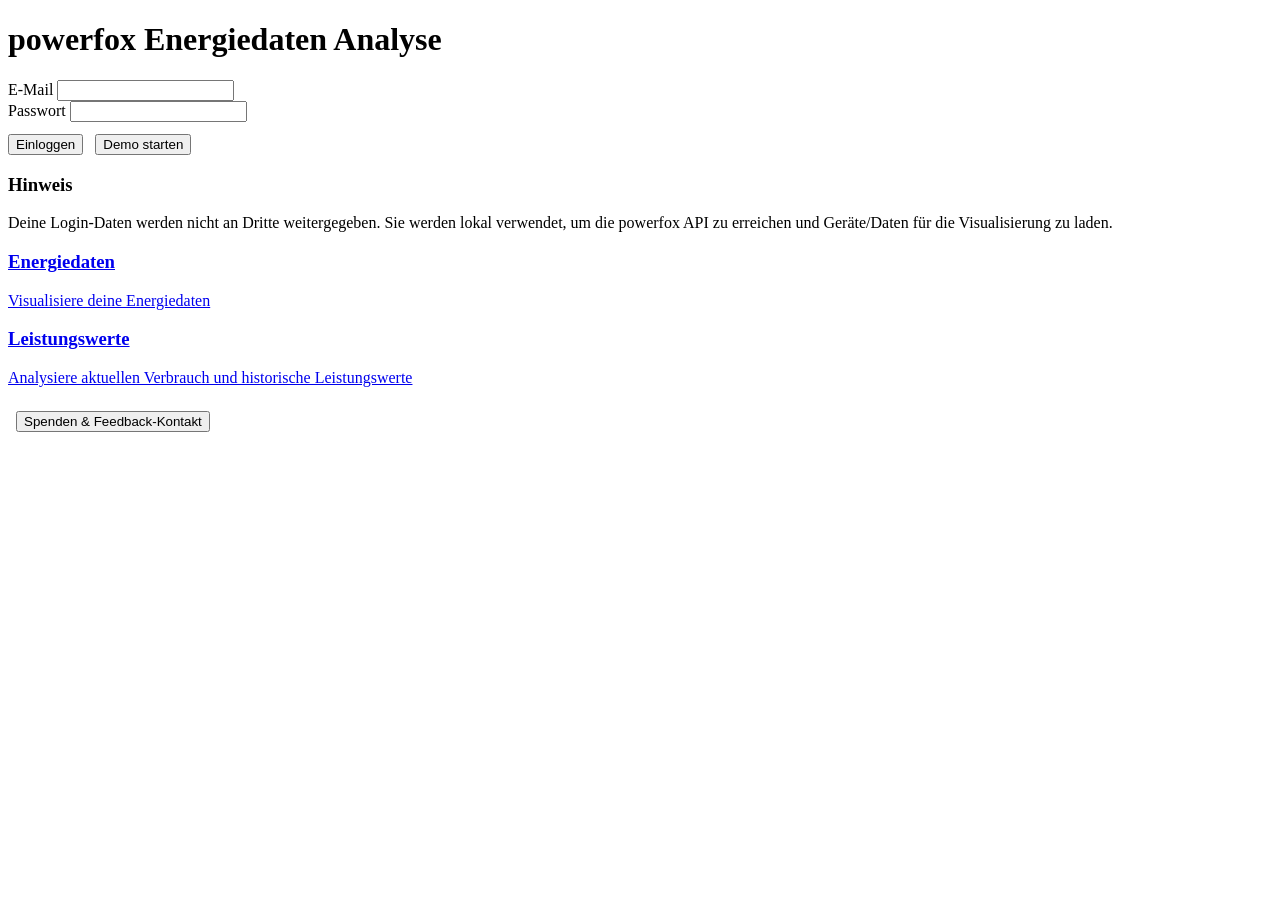
==== public/powerfox/index.html @ 1f0039c2 "Add initial index.html for powerfox application" ====
<!DOCTYPE html>
<html lang="de">
<head>
  <meta charset="utf-8" />
  <meta name="viewport" content="width=device-width,initial-scale=1" />
  <title>powerfox Energiedaten Analyse</title>

  <!-- zentrale, einheitliche Styles -->
  <link rel="stylesheet" href="css/style.css">
</head>
<body>
  <div class="app">

    <!-- Header -->
    <header class="site-header" role="banner" aria-label="Seitenkopf">
      <h1>powerfox Energiedaten Analyse</h1>
      <button id="logoutBtn" class="btn" aria-label="Abmelden">Abmelden</button>
    </header>

    <!-- Main content container -->
    <main class="container" role="main">

      <!-- Login + Hinweis (cards grid for compact layout) -->
      <section class="cards" aria-label="Login und Hinweis">
        <form id="loginForm" class="card" autocomplete="off" aria-label="Login Formular">
          <div>
            <label for="email">E‑Mail</label>
            <input id="email" type="email" name="email" required autocomplete="username" />
          </div>
          <div>
            <label for="password">Passwort</label>
            <input id="password" type="password" name="password" required autocomplete="current-password" />
          </div>
          <div style="display:flex;gap:12px;margin-top:12px;">
            <button id="loginFormBtn" class="btn" type="submit">Einloggen</button>
            <button id="loginAsGuest" class="btn" type="button" aria-hidden="true" style="display:none;">Gast</button>
            <button id="demoBtn" class="btn" type="button">Demo starten</button>
          </div>
        </form>

        <aside id="hintCard" class="card" aria-label="Hinweis">
          <h3>Hinweis</h3>
          <p class="kv">Deine Login-Daten werden nicht an Dritte weitergegeben. Sie werden lokal verwendet, um die powerfox API zu erreichen und Geräte/Daten für die Visualisierung zu laden.</p>
        </aside>
      </section>

      <!-- Navigation Kacheln -->
      <section class="cards" aria-label="Tools">
        <a href="powerfox_energie.html" class="card" id="energiedatenKachel" role="button" tabindex="0" aria-pressed="false">
          <h3>Energiedaten</h3>
          <p class="kv">Visualisiere deine Energiedaten</p>
        </a>

        <a href="powerfox_leistung.html" class="card" id="leistungswertKachel" role="button" tabindex="0" aria-pressed="false">
          <h3>Leistungswerte</h3>
          <p class="kv">Analysiere aktuellen Verbrauch und historische Leistungswerte</p>
        </a>
      </section>
    </main>

    <!--paypal donate kept as global CTA (styled by CSS) -->
    <div class="paypal-donate" aria-hidden="false">
      <form action="https://www.paypal.com/donate" method="post" target="_blank" style="display:inline-block;padding:8px;">
        <input type="hidden" name="business" value="fedzzito@gmail.com">
        <input type="hidden" name="currency_code" value="EUR">
        <button type="submit" class="donate-btn btn">Spenden &amp; Feedback-Kontakt</button>
      </form>
    </div>

  </div>

  <script>
    // Vollständige Login/Logout/Navigations-Funktionen erhalten.
    // Login speichert credentials + devices in localStorage, wie bisher.
    const loginForm = document.getElementById('loginForm');
    const logoutBtn = document.getElementById('logoutBtn');
    const energiedatenKachel = document.getElementById('energiedatenKachel');
    const leistungswertKachel = document.getElementById('leistungswertKachel');
    const hintCard = document.getElementById('hintCard');

    // Helper: update UI based on presence of credentials
    function refreshAuthUI(){
      const creds = localStorage.getItem('credentials');
      if(creds){
        // hide login form and hint if credentials available
        loginForm.style.display = 'none';
        if(hintCard) hintCard.style.display = 'none';
        logoutBtn.style.display = 'inline-flex';
      } else {
        loginForm.style.display = 'block';
        if(hintCard) hintCard.style.display = 'block';
        logoutBtn.style.display = 'none';
      }
    }

    // Initialize UI
    refreshAuthUI();

    // Login handler - behavior unchanged
    loginForm.addEventListener('submit', async function(event){
      event.preventDefault();
      const email = document.getElementById('email').value.trim();
      const password = document.getElementById('password').value;
      if(!email || !password){ alert('Bitte E‑Mail und Passwort eingeben.'); return; }
      const credentials = btoa(`${email}:${password}`);
      try{
        const res = await fetch('https://backend.powerfox.energy/api/2.0/my/all/devices', {
          headers: { 'Authorization': `Basic ${credentials}` }
        });
        if(!res.ok) throw new Error('HTTP ' + res.status);
        const devices = await res.json();
        // store credentials and devices locally (other pages rely on these keys)
        localStorage.setItem('credentials', credentials);
        localStorage.setItem('devices', JSON.stringify(devices));
        // update UI: hide login and hint as requested
        refreshAuthUI();
        console.log('Login erfolgreich, Geräte:', devices);
        // optional: navigate to energia page after login if devices exist
        // if(devices && devices.length) location.href = 'powerfox_energie.html';
      }catch(err){
        console.error('Login fehlgeschlagen:', err);
        alert('Login fehlgeschlagen. Bitte Zugangsdaten prüfen.');
      }
    });

    // Logout - behavior unchanged
    logoutBtn.addEventListener('click', function(){
      localStorage.removeItem('credentials');
      localStorage.removeItem('devices');
      refreshAuthUI();
      // reload to ensure other pages pick up the change if opened
      location.reload();
    });

    // Demo mode
    document.getElementById('demoBtn').addEventListener('click', function(){
      localStorage.setItem('demoMode', '1');
      localStorage.removeItem('credentials');
      localStorage.removeItem('devices');
      location.href = 'powerfox_htnt.html';
    });

    // Kachel navigation (click and keyboard activation)
    energiedatenKachel.addEventListener('click', ()=> location.href = 'powerfox_energie.html');
    leistungswertKachel.addEventListener('click', ()=> location.href = 'powerfox_leistung.html');

    [energiedatenKachel, leistungswertKachel].forEach(el=>{
      el.addEventListener('keydown', (e)=>{
        if(e.key === 'Enter' || e.key === ' '){
          e.preventDefault();
          el.click();
        }
      });
    });

    // On page load, if credentials exist but devices not loaded, try to fetch devices quietly
    (async function prefetchDevicesIfMissing(){
      const creds = localStorage.getItem('credentials');
      if(!creds) return;
      const devicesStored = localStorage.getItem('devices');
      if(devicesStored) return; // nothing to do
      try{
        const res = await fetch('https://backend.powerfox.energy/api/2.0/my/all/devices', {
          headers: { 'Authorization': `Basic ${creds}` }
        });
        if(res.ok){
          const devices = await res.json();
          localStorage.setItem('devices', JSON.stringify(devices));
          console.debug('Devices preloaded.');
        } else {
          console.debug('Prefetch devices failed, status', res.status);
        }
      }catch(e){
        console.debug('Prefetch devices error', e);
      }
    })();
  </script>
</body>
</html>
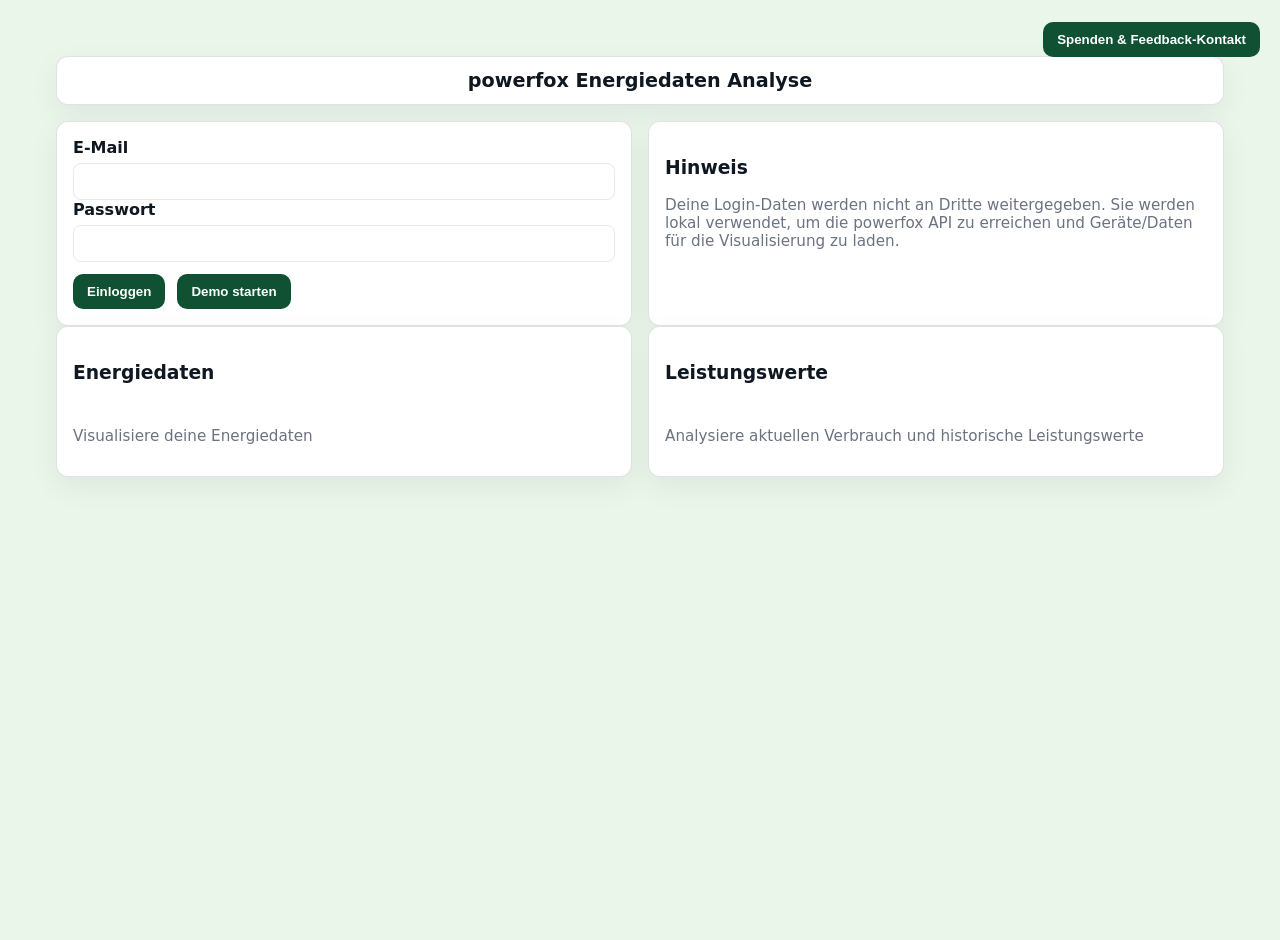
==== commit e9829bf4: "Add demo mode functionality to authentication" ====
--- a/public/powerfox/index.html
+++ b/public/powerfox/index.html
@@ -77,12 +77,36 @@
     const energiedatenKachel = document.getElementById('energiedatenKachel');
     const leistungswertKachel = document.getElementById('leistungswertKachel');
     const hintCard = document.getElementById('hintCard');
-
-    // Helper: update UI based on presence of credentials
+    const demoBtn = document.getElementById('demoBtn');
+
+    function isDemoMode(){
+      return localStorage.getItem('demoMode') === '1';
+    }
+
+    function clearDemoState(){
+      // demoMode + optional gemerkte Demo-Auswahl löschen
+      localStorage.removeItem('demoMode');
+      localStorage.removeItem('demoDeviceId');
+    }
+
+    // Helper: update UI based on presence of credentials OR demo mode
     function refreshAuthUI(){
       const creds = localStorage.getItem('credentials');
+      const demo = isDemoMode();
+
+      if(demo){
+        // Demo: Login UI ausblenden, Abmelden anzeigen
+        loginForm.style.display = 'none';
+        if(hintCard) hintCard.style.display = 'none';
+        logoutBtn.style.display = 'inline-flex';
+
+        // optional: Button-Text anpassen (rein UI)
+        if(demoBtn) demoBtn.textContent = 'Demo aktiv';
+        return;
+      }
+
+      // Live: bisheriges Verhalten
       if(creds){
-        // hide login form and hint if credentials available
         loginForm.style.display = 'none';
         if(hintCard) hintCard.style.display = 'none';
         logoutBtn.style.display = 'inline-flex';
@@ -91,17 +115,24 @@
         if(hintCard) hintCard.style.display = 'block';
         logoutBtn.style.display = 'none';
       }
+
+      if(demoBtn) demoBtn.textContent = 'Demo starten';
     }
 
     // Initialize UI
     refreshAuthUI();
 
-    // Login handler - behavior unchanged
+    // Login handler - behavior unchanged (endet aber Demo, weil Live-Login Vorrang hat)
     loginForm.addEventListener('submit', async function(event){
       event.preventDefault();
+
+      // Wenn ein echter Login gemacht wird: Demo aus
+      clearDemoState();
+
       const email = document.getElementById('email').value.trim();
       const password = document.getElementById('password').value;
       if(!email || !password){ alert('Bitte E‑Mail und Passwort eingeben.'); return; }
+
       const credentials = btoa(`${email}:${password}`);
       try{
         const res = await fetch('https://backend.powerfox.energy/api/2.0/my/all/devices', {
@@ -109,35 +140,40 @@
         });
         if(!res.ok) throw new Error('HTTP ' + res.status);
         const devices = await res.json();
+
         // store credentials and devices locally (other pages rely on these keys)
         localStorage.setItem('credentials', credentials);
         localStorage.setItem('devices', JSON.stringify(devices));
-        // update UI: hide login and hint as requested
+
         refreshAuthUI();
         console.log('Login erfolgreich, Geräte:', devices);
-        // optional: navigate to energia page after login if devices exist
-        // if(devices && devices.length) location.href = 'powerfox_energie.html';
       }catch(err){
         console.error('Login fehlgeschlagen:', err);
         alert('Login fehlgeschlagen. Bitte Zugangsdaten prüfen.');
       }
     });
 
-    // Logout - behavior unchanged
+    // Logout - beendet Live UND Demo
     logoutBtn.addEventListener('click', function(){
       localStorage.removeItem('credentials');
       localStorage.removeItem('devices');
+      clearDemoState();
       refreshAuthUI();
-      // reload to ensure other pages pick up the change if opened
       location.reload();
     });
 
     // Demo mode
-    document.getElementById('demoBtn').addEventListener('click', function(){
+    demoBtn.addEventListener('click', function(){
+      // Demo aktivieren
       localStorage.setItem('demoMode', '1');
+
+      // Live-Daten/Session entfernen, damit eindeutig Demo läuft
       localStorage.removeItem('credentials');
       localStorage.removeItem('devices');
-      location.href = 'powerfox_htnt.html';
+
+      // WICHTIG: NICHT auf HT/NT weiterleiten.
+      // Du willst nach Demo-Start auf dieser Tool-Auswahl-Seite bleiben.
+      refreshAuthUI();
     });
 
     // Kachel navigation (click and keyboard activation)
@@ -155,6 +191,9 @@
 
     // On page load, if credentials exist but devices not loaded, try to fetch devices quietly
     (async function prefetchDevicesIfMissing(){
+      // Im Demo niemals versuchen Live-Devices zu prefetch'en
+      if(isDemoMode()) return;
+
       const creds = localStorage.getItem('credentials');
       if(!creds) return;
       const devicesStored = localStorage.getItem('devices');
--- a/public/powerfox/css/style.css
+++ b/public/powerfox/css/style.css
@@ -0,0 +1,263 @@
+/* powerfox/css/style.css
+   Aktualisiert: 2026-02-20
+   Ziel dieser Version:
+   - Ein einziger, einheitlicher Kacheltyp (.card) — weiß mit sichtbarer, aber nicht schwarzen Umrandung
+   - Header optisch wie Kachel (aber semantisch erhalten)
+   - Alle sichtbaren Bereiche (Picker, Geräteauswahl, Chart-Wrapper, Tabelle, Dropzone) erhalten card-Optik
+   - Kacheln haben kleinen Abstand (gap) und berühren sich nicht
+   - Spenden-/Feedback-Button ist einzeilig (passt sich der Textlänge an)
+   - Keine Änderung an JS-IDs; nur visuelle/strukturierende Regeln in CSS
+*/
+
+/* ---------------------
+   Design-Token
+   --------------------- */
+:root{
+  --primary: #0f5132;
+  --accent: #47be47;
+  --bg: #EAF6EA;
+  --surface: #ffffff;
+  --text: #0f1720;
+  --muted: #6b7280;
+  --danger: #ff4d4f;
+  --radius: 12px;
+  --gap-xs: 6px;
+  --gap-s: 12px;
+  --gap-m: 16px; /* kleiner Abstand zwischen Kacheln, wie gewünscht */
+  --gap-l: 28px;
+  --max-width: 1200px;
+
+  /* bewusst etwas sichtbarerer, dunklerer Kanten-Ton (nicht volles Schwarz) */
+  --card-border: rgba(15,23,32,0.12);
+  --card-border-strong: rgba(15,23,32,0.16);
+
+  --focus-ring: 0 0 0 4px rgba(15,81,50,0.12);
+  --shadow: 0 10px 30px rgba(15,23,32,0.06);
+}
+
+/* ---------------------
+   Reset / Basis
+   --------------------- */
+*{box-sizing:border-box}
+html,body{height:100%;margin:0;background:var(--bg);color:var(--text);font-family:system-ui,-apple-system,"Segoe UI",Roboto,Arial,sans-serif;-webkit-font-smoothing:antialiased}
+.app{max-width:var(--max-width);margin:40px auto;padding:var(--gap-m);background:transparent}
+
+/* ---------------------
+   Single Card (einheitlicher Kacheltyp)
+   --------------------- */
+.card{
+  display:flex;
+  flex-direction:column;
+  gap:10px;
+  padding:var(--gap-m);
+  background:var(--surface);                /* immer weiß */
+  border-radius:var(--radius);
+  box-shadow:var(--shadow);
+  border:1px solid var(--card-border);      /* deutlich sichtbare, nicht-schwarze Umrandung */
+  color:var(--text);
+  text-decoration:none;
+  min-height:100px;
+  align-items:flex-start;
+  transition: transform .12s ease, box-shadow .12s ease, border-color .12s;
+}
+
+/* klickbare karten (navigation / action) */
+.card.card--clickable, .card[href], .card[role="button"], .card button {
+  cursor: pointer;
+}
+.card.card--clickable:hover, .card[href]:hover, .card[role="button"]:hover { transform: translateY(-6px); box-shadow: 0 16px 40px rgba(15,23,32,0.08); border-color: var(--card-border-strong); }
+.card.card--clickable:active, .card[href]:active { transform: translateY(-2px); }
+.card:focus{ outline:none; box-shadow: var(--focus-ring); border-color: var(--card-border-strong); }
+
+/* accent modifier preserved but subtle (keeps markup compatibility, no full-color fill) */
+.card--accent{
+  background: var(--surface);
+  border:1px solid var(--card-border);
+}
+.card--accent::before{
+  /* optional subtle left accent stripe */
+  content: "";
+  position: absolute;
+  left: 0;
+  top: 0;
+  bottom: 0;
+  width: 6px;
+  border-top-left-radius: var(--radius);
+  border-bottom-left-radius: var(--radius);
+  background: linear-gradient(180deg, color-mix(in srgb, var(--accent) 28%, transparent 72%), transparent 100%);
+  pointer-events: none;
+  opacity: 0.9;
+}
+
+/* ---------------------
+   Header: optisch wie Kachel, semantisch erhalten
+   --------------------- */
+.site-header{
+  display:flex;
+  align-items:center;
+  gap:var(--gap-m);
+  padding:var(--gap-s);
+  background:var(--surface);
+  border-radius:var(--radius);
+  box-shadow:var(--shadow);
+  border:1px solid var(--card-border);
+  margin-bottom: var(--gap-m);
+}
+
+/* header logo / title */
+.site-header .logo{ height:44px; width:auto; display:block; }
+.site-header h1{ flex:1; text-align:center; margin:0; font-size:1.2rem; font-weight:700; }
+
+/* ---------------------
+   Cards Grid & Abstand
+   --------------------- */
+.cards{
+  display:grid;
+  gap:var(--gap-m); /* sorgt dafür dass Kacheln Abstand haben und sich nie berühren */
+  grid-template-columns: repeat(auto-fit, minmax(260px, 1fr));
+}
+
+/* ---------------------
+   Buttons (ein Typ)
+   --------------------- */
+.btn{
+  display:inline-flex;
+  align-items:center;
+  justify-content:center;
+  gap:8px;
+  background:var(--primary);
+  color:#fff;
+  border:none;
+  padding:10px 14px;
+  border-radius:10px;
+  font-weight:700;
+  cursor:pointer;
+  transition: filter .08s ease, transform .06s ease;
+  white-space:normal;
+}
+.btn:hover{ filter:brightness(.96); }
+.btn:active{ transform:translateY(1px); }
+.btn:focus{ outline:none; box-shadow:var(--focus-ring); }
+
+/* Spenden-Button: einzeilig (passt sich Textlänge an) */
+.donate-btn{
+  white-space:nowrap;
+  display:inline-flex;
+  padding:10px 14px;
+  align-items:center;
+  justify-content:center;
+}
+
+/* Make small inline secondary buttons look consistent but not primary */
+.btn--ghost {
+  background: transparent;
+  color: var(--text);
+  border: 1px solid rgba(0,0,0,0.06);
+}
+
+/* ---------------------
+   Panel rules for some specific areas (ensures visible areas look like cards even if markup not changed)
+   --------------------- */
+/* Device selection (keeps inline layout but card-like look) */
+.device-selection{
+  display:flex;
+  gap:12px;
+  align-items:center;
+  justify-content:space-between;
+  padding:var(--gap-s);
+  background:var(--surface);
+  border:1px solid var(--card-border);
+  border-radius:10px;
+  box-shadow:var(--shadow);
+}
+
+/* Chart containers */
+.chart-wrapper,
+#chart-container,
+#csvChartContainer,
+#liveChartContainer{
+  background:var(--surface);
+  border:1px solid var(--card-border);
+  border-radius:var(--radius);
+  padding:12px;
+  box-shadow:var(--shadow);
+}
+
+/* Table container */
+#table-container{
+  background:var(--surface);
+  border:1px solid var(--card-border);
+  border-radius:var(--radius);
+  padding:12px;
+  box-shadow:var(--shadow);
+}
+
+/* Dropzone: keep dashed style inside a card-like area */
+#dropZone{
+  border:2px dashed #d1d5db;
+  padding:14px;
+  border-radius:8px;
+  background: linear-gradient(180deg,#ffffff,#fbfbfb);
+  transition: background .12s, border-color .12s;
+  cursor:pointer;
+  min-height:56px;
+  display:flex;
+  align-items:center;
+  justify-content:center;
+}
+/* make the dropzone visually sit inside a card if used alone */
+#dropZone.card-like {
+  border:1px solid var(--card-border);
+  background: var(--surface);
+}
+
+/* paypal donate area */
+.paypal-donate{ position:fixed; top:14px; right:12px; z-index:1200; }
+.paypal-donate form{ display:inline-flex; align-items:center; gap:8px; }
+
+/* ---------------------
+   Forms & Controls
+   --------------------- */
+label{ font-weight:600; display:block; margin-bottom:6px; }
+input, select, textarea{ width:100%; padding:10px; border-radius:8px; border:1px solid #e6e9ef; background:#fff; }
+input:focus, select:focus, textarea:focus{ outline:none; box-shadow:var(--focus-ring); border-color:var(--primary); }
+
+/* ---------------------
+   Charts & Tooltip
+   --------------------- */
+svg{ width:100%; height:auto; display:block; }
+.tooltip{ position:absolute; pointer-events:none; background:rgba(0,0,0,0.82); color:#fff; padding:8px; border-radius:6px; font-size:13px; display:none; z-index:2000; }
+
+/* Chart element colors (kept consistent) */
+.bar-main{ fill: var(--primary); }
+.bar-compare{ fill: var(--danger); }
+/* feed bars: keep yellow fill but add a thin, tiefschwarzer Rand für bessere Lesbarkeit */
+.feed-main, .feed-compare{
+  fill: #f6e05e;
+  stroke: #000;          /* tiefschwarzer Rand */
+  stroke-width: 1px;     /* dünn, aber sichtbar */
+  stroke-opacity: 1;
+  shape-rendering: crispEdges;
+  stroke-linejoin: round;
+  stroke-linecap: butt;
+}
+
+/* ---------------------
+   Helpers, responsive tweaks & accessibility
+   --------------------- */
+.controls{ display:flex; gap:var(--gap-s); flex-wrap:wrap; align-items:center; }
+.kv{ font-size:0.95rem; color:var(--muted); }
+
+@media (max-width:720px){
+  .site-header{ flex-direction:column; align-items:center; }
+  .site-header h1{ text-align:center; font-size:1rem; }
+  .app{ margin:16px; padding:16px; }
+  .card{ min-height:100px; padding:12px; }
+  .cards{ gap:12px; }
+}
+
+/* Focus outlines for keyboard users */
+button:focus, .card:focus, .picker-add:focus, .picker-remove:focus { outline:none; box-shadow:var(--focus-ring); }
+
+/* ensure consistent gap for all card-like stacks */
+.stack { display:flex; gap:var(--gap-s); flex-wrap:wrap; }
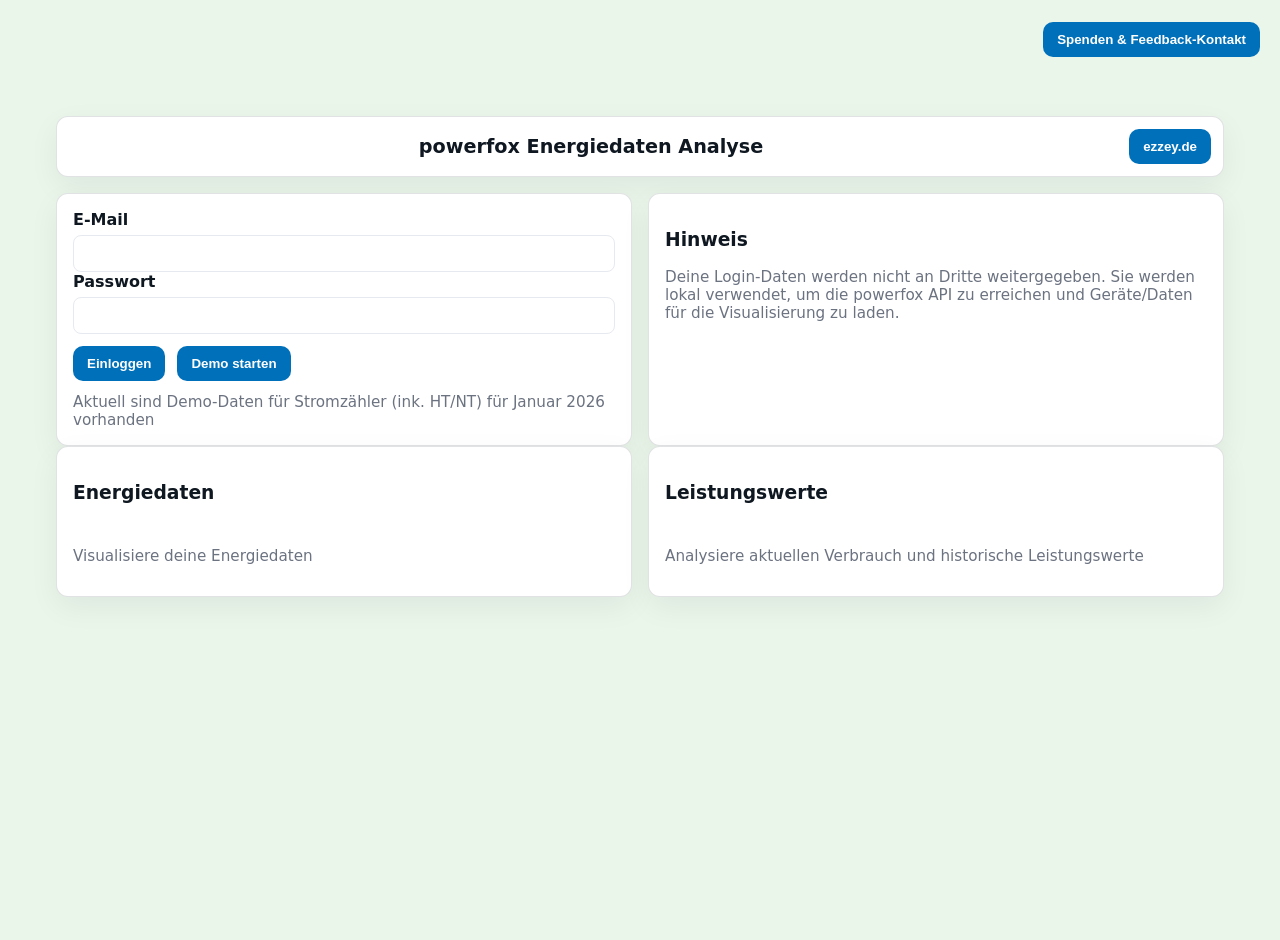
==== commit af205754: "Add ezzey button to header and adjust layout" ====
--- a/public/powerfox/index.html
+++ b/public/powerfox/index.html
@@ -14,7 +14,20 @@
     <!-- Header -->
     <header class="site-header" role="banner" aria-label="Seitenkopf">
       <h1>powerfox Energiedaten Analyse</h1>
-      <button id="logoutBtn" class="btn" aria-label="Abmelden">Abmelden</button>
+
+      <!-- rechts im Header wie in powerfox_energie.html: ezzey.de Button + Logout -->
+      <div class="site-header__actions" aria-label="Header Aktionen">
+        <button
+          id="ezzeyBtn"
+          class="btn"
+          type="button"
+          onclick="window.open('https://cw-ezzey.pages.dev/','_blank')"
+        >
+          ezzey.de
+        </button>
+
+        <button id="logoutBtn" class="btn" aria-label="Abmelden">Abmelden</button>
+      </div>
     </header>
 
     <!-- Main content container -->
@@ -31,10 +44,14 @@
             <label for="password">Passwort</label>
             <input id="password" type="password" name="password" required autocomplete="current-password" />
           </div>
-          <div style="display:flex;gap:12px;margin-top:12px;">
+
+          <div style="display:flex;gap:12px;margin-top:12px;flex-wrap:wrap;align-items:center;">
             <button id="loginFormBtn" class="btn" type="submit">Einloggen</button>
             <button id="loginAsGuest" class="btn" type="button" aria-hidden="true" style="display:none;">Gast</button>
             <button id="demoBtn" class="btn" type="button">Demo starten</button>
+
+            <!-- Text rechts neben Demo starten -->
+            <span class="kv">Aktuell sind Demo-Daten für Stromzähler (ink. HT/NT) für Januar 2026 vorhanden</span>
           </div>
         </form>
 
--- a/public/powerfox/css/style.css
+++ b/public/powerfox/css/style.css
@@ -13,26 +13,73 @@
    Design-Token
    --------------------- */
 :root{
-  --primary: #0f5132;
-  --accent: #47be47;
-  --bg: #EAF6EA;
+  /* =========
+     BLUE THEME (wie in der "blauen" Energie-Datei)
+     ========= */
+  --primary: #0070ba;     /* PayPal-Blau / Hauptfarbe */
+  --accent: #47be47;      /* Einspeisung war grün */
+  --bg: #EAF6EA;          /* Hintergrund kann so bleiben (oder auf #ffffff/#f8fafc wenn gewünscht) */
   --surface: #ffffff;
   --text: #0f1720;
   --muted: #6b7280;
-  --danger: #ff4d4f;
+
+  /* semantic */
+  --danger: #FF3B30;      /* Vergleichsrot aus der alten Datei */
+
   --radius: 12px;
   --gap-xs: 6px;
   --gap-s: 12px;
-  --gap-m: 16px; /* kleiner Abstand zwischen Kacheln, wie gewünscht */
+  --gap-m: 16px;
   --gap-l: 28px;
   --max-width: 1200px;
 
-  /* bewusst etwas sichtbarerer, dunklerer Kanten-Ton (nicht volles Schwarz) */
+  /* UI-Flächen/Lines wie in der alten Energie-Datei */
+  --ui-line: #e6eef6;     /* Tabellenlinien / Picker-Rahmen */
+  --ui-soft: #f8fafc;     /* helle Kopfzeilen/Picker-Background */
+
+  /* Card border/shadow weiterhin dezent (kann bleiben) */
   --card-border: rgba(15,23,32,0.12);
   --card-border-strong: rgba(15,23,32,0.16);
 
-  --focus-ring: 0 0 0 4px rgba(15,81,50,0.12);
+  /* Focus ring passend blau */
+  --focus-ring: 0 0 0 4px rgba(0,112,186,0.18);
+
   --shadow: 0 10px 30px rgba(15,23,32,0.06);
+
+  /* Header offset (Powerfox) */
+  --header-top-offset: 60px;
+
+  /* ---------------------
+     Chart / Picker color tokens
+     --------------------- */
+
+  /* Verbrauch (main) -> blau */
+  --consumption-color: var(--primary);
+
+  /* Vergleich-Verbrauch -> rot */
+  --consumption-compare-color: var(--danger);
+
+  /* Einspeisung -> grün */
+  --feedin-color: var(--accent);
+
+  /* Vergleich-Einspeisung -> ebenfalls grün (wie bisher in deinem JS/HTML) */
+  --feedin-compare-color: var(--accent);
+
+  /* Datumpicker (selected) -> blau + weiß */
+  --picker-selected-bg: var(--primary);
+  --picker-selected-text: #fff;
+
+  /* Optional: Picker selected shadow wie damals (blaues Leuchten) */
+  --picker-selected-shadow: 0 6px 20px rgba(2,112,170,0.15);
+
+  /* Spinner (border top) -> blau */
+  --spinner-top-color: var(--primary);
+
+  /* Tooltip wie in der alten Energie-Datei: weißer Kasten mit dunklem Text */
+  --tooltip-bg: #ffffff;
+  --tooltip-text: #111111;
+  --tooltip-border: #cccccc;
+  --tooltip-shadow: 0 2px 8px rgba(0,0,0,0.13);
 }
 
 /* ---------------------
@@ -50,10 +97,10 @@
   flex-direction:column;
   gap:10px;
   padding:var(--gap-m);
-  background:var(--surface);                /* immer weiß */
+  background:var(--surface);
   border-radius:var(--radius);
   box-shadow:var(--shadow);
-  border:1px solid var(--card-border);      /* deutlich sichtbare, nicht-schwarze Umrandung */
+  border:1px solid var(--card-border);
   color:var(--text);
   text-decoration:none;
   min-height:100px;
@@ -62,20 +109,17 @@
 }
 
 /* klickbare karten (navigation / action) */
-.card.card--clickable, .card[href], .card[role="button"], .card button {
-  cursor: pointer;
-}
+.card.card--clickable, .card[href], .card[role="button"], .card button { cursor: pointer; }
 .card.card--clickable:hover, .card[href]:hover, .card[role="button"]:hover { transform: translateY(-6px); box-shadow: 0 16px 40px rgba(15,23,32,0.08); border-color: var(--card-border-strong); }
 .card.card--clickable:active, .card[href]:active { transform: translateY(-2px); }
 .card:focus{ outline:none; box-shadow: var(--focus-ring); border-color: var(--card-border-strong); }
 
-/* accent modifier preserved but subtle (keeps markup compatibility, no full-color fill) */
+/* accent modifier preserved but subtle */
 .card--accent{
   background: var(--surface);
   border:1px solid var(--card-border);
 }
 .card--accent::before{
-  /* optional subtle left accent stripe */
   content: "";
   position: absolute;
   left: 0;
@@ -101,10 +145,9 @@
   border-radius:var(--radius);
   box-shadow:var(--shadow);
   border:1px solid var(--card-border);
+  margin-top: var(--header-top-offset);
   margin-bottom: var(--gap-m);
 }
-
-/* header logo / title */
 .site-header .logo{ height:44px; width:auto; display:block; }
 .site-header h1{ flex:1; text-align:center; margin:0; font-size:1.2rem; font-weight:700; }
 
@@ -113,7 +156,7 @@
    --------------------- */
 .cards{
   display:grid;
-  gap:var(--gap-m); /* sorgt dafür dass Kacheln Abstand haben und sich nie berühren */
+  gap:var(--gap-m);
   grid-template-columns: repeat(auto-fit, minmax(260px, 1fr));
 }
 
@@ -125,7 +168,7 @@
   align-items:center;
   justify-content:center;
   gap:8px;
-  background:var(--primary);
+  background:var(--primary); /* jetzt blau */
   color:#fff;
   border:none;
   padding:10px 14px;
@@ -139,7 +182,6 @@
 .btn:active{ transform:translateY(1px); }
 .btn:focus{ outline:none; box-shadow:var(--focus-ring); }
 
-/* Spenden-Button: einzeilig (passt sich Textlänge an) */
 .donate-btn{
   white-space:nowrap;
   display:inline-flex;
@@ -148,7 +190,6 @@
   justify-content:center;
 }
 
-/* Make small inline secondary buttons look consistent but not primary */
 .btn--ghost {
   background: transparent;
   color: var(--text);
@@ -156,9 +197,8 @@
 }
 
 /* ---------------------
-   Panel rules for some specific areas (ensures visible areas look like cards even if markup not changed)
-   --------------------- */
-/* Device selection (keeps inline layout but card-like look) */
+   Panel rules
+   --------------------- */
 .device-selection{
   display:flex;
   gap:12px;
@@ -171,7 +211,6 @@
   box-shadow:var(--shadow);
 }
 
-/* Chart containers */
 .chart-wrapper,
 #chart-container,
 #csvChartContainer,
@@ -183,7 +222,6 @@
   box-shadow:var(--shadow);
 }
 
-/* Table container */
 #table-container{
   background:var(--surface);
   border:1px solid var(--card-border);
@@ -192,7 +230,6 @@
   box-shadow:var(--shadow);
 }
 
-/* Dropzone: keep dashed style inside a card-like area */
 #dropZone{
   border:2px dashed #d1d5db;
   padding:14px;
@@ -205,13 +242,11 @@
   align-items:center;
   justify-content:center;
 }
-/* make the dropzone visually sit inside a card if used alone */
 #dropZone.card-like {
   border:1px solid var(--card-border);
   background: var(--surface);
 }
 
-/* paypal donate area */
 .paypal-donate{ position:fixed; top:14px; right:12px; z-index:1200; }
 .paypal-donate form{ display:inline-flex; align-items:center; gap:8px; }
 
@@ -226,22 +261,49 @@
    Charts & Tooltip
    --------------------- */
 svg{ width:100%; height:auto; display:block; }
-.tooltip{ position:absolute; pointer-events:none; background:rgba(0,0,0,0.82); color:#fff; padding:8px; border-radius:6px; font-size:13px; display:none; z-index:2000; }
-
-/* Chart element colors (kept consistent) */
-.bar-main{ fill: var(--primary); }
-.bar-compare{ fill: var(--danger); }
-/* feed bars: keep yellow fill but add a thin, tiefschwarzer Rand für bessere Lesbarkeit */
+
+.bar-main{ fill: var(--consumption-color); }
+.bar-compare{ fill: var(--consumption-compare-color); }
+
+.feed-main{ fill: var(--feedin-color); }
+.feed-compare{ fill: var(--feedin-compare-color); }
+
 .feed-main, .feed-compare{
-  fill: #f6e05e;
-  stroke: #000;          /* tiefschwarzer Rand */
-  stroke-width: 1px;     /* dünn, aber sichtbar */
+  stroke: #000;
+  stroke-width: 1px;
   stroke-opacity: 1;
   shape-rendering: crispEdges;
   stroke-linejoin: round;
   stroke-linecap: butt;
 }
 
+.tooltip{
+  position:absolute;
+  pointer-events:none;
+  background:var(--tooltip-bg);
+  color:var(--tooltip-text);
+  border:1px solid var(--tooltip-border);
+  padding:6px;
+  border-radius:4px;
+  font-size:13px;
+  display:none;
+  z-index:2000;
+  box-shadow: var(--tooltip-shadow);
+}
+
+/* ---------------------
+   Picker theming hooks
+   --------------------- */
+.picker-item.selected{
+  background: var(--picker-selected-bg);
+  color: var(--picker-selected-text);
+  box-shadow: var(--picker-selected-shadow);
+}
+
+.spinner{
+  border-top-color: var(--spinner-top-color);
+}
+
 /* ---------------------
    Helpers, responsive tweaks & accessibility
    --------------------- */
@@ -251,13 +313,12 @@
 @media (max-width:720px){
   .site-header{ flex-direction:column; align-items:center; }
   .site-header h1{ text-align:center; font-size:1rem; }
+  :root{ --header-top-offset: 48px; }
   .app{ margin:16px; padding:16px; }
   .card{ min-height:100px; padding:12px; }
   .cards{ gap:12px; }
 }
 
-/* Focus outlines for keyboard users */
 button:focus, .card:focus, .picker-add:focus, .picker-remove:focus { outline:none; box-shadow:var(--focus-ring); }
 
-/* ensure consistent gap for all card-like stacks */
 .stack { display:flex; gap:var(--gap-s); flex-wrap:wrap; }
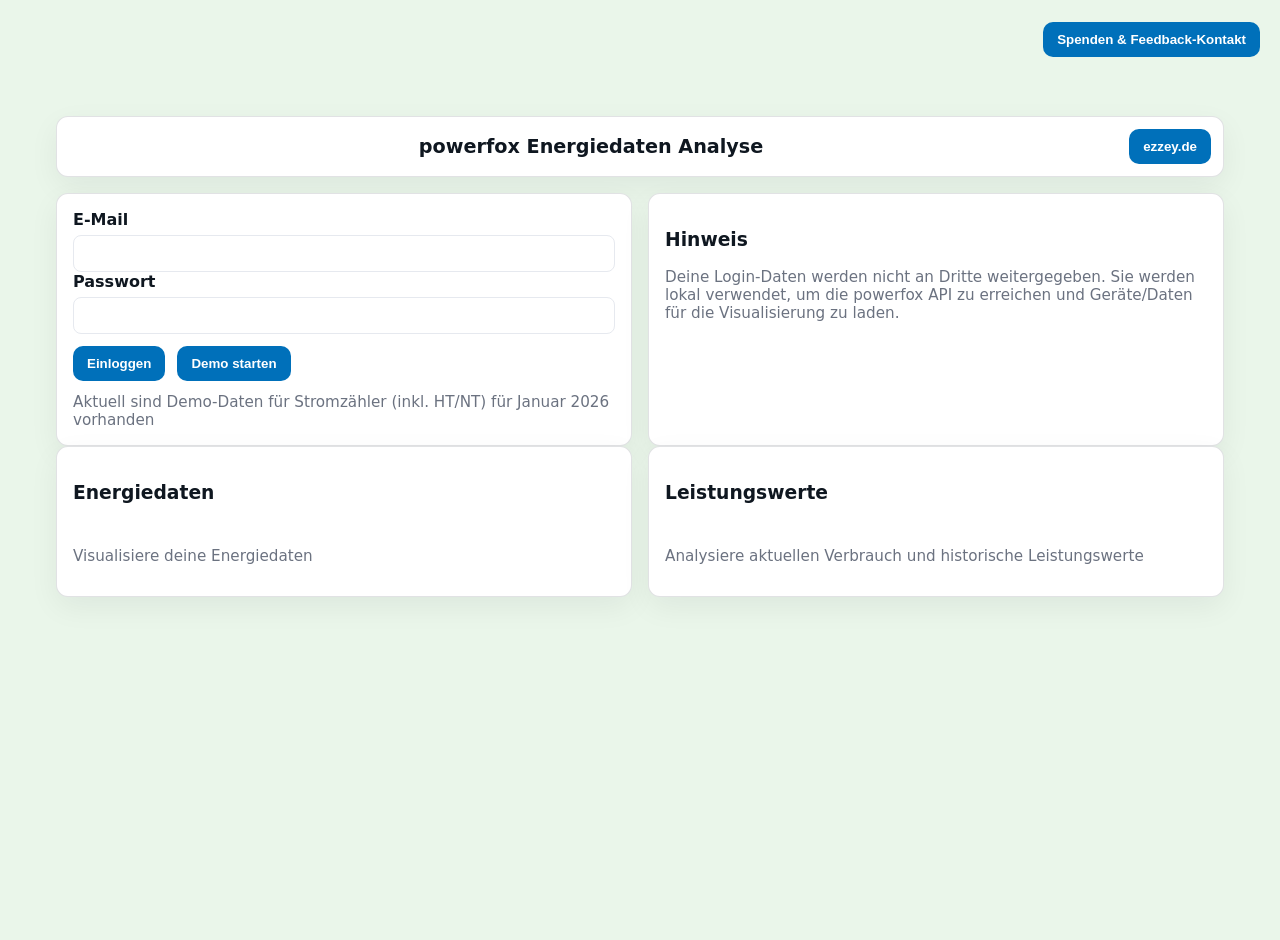
==== commit d245c505: "Fix typo in demo data description" ====
--- a/public/powerfox/index.html
+++ b/public/powerfox/index.html
@@ -51,7 +51,7 @@
             <button id="demoBtn" class="btn" type="button">Demo starten</button>
 
             <!-- Text rechts neben Demo starten -->
-            <span class="kv">Aktuell sind Demo-Daten für Stromzähler (ink. HT/NT) für Januar 2026 vorhanden</span>
+            <span class="kv">Aktuell sind Demo-Daten für Stromzähler (inkl. HT/NT) für Januar 2026 vorhanden</span>
           </div>
         </form>
 
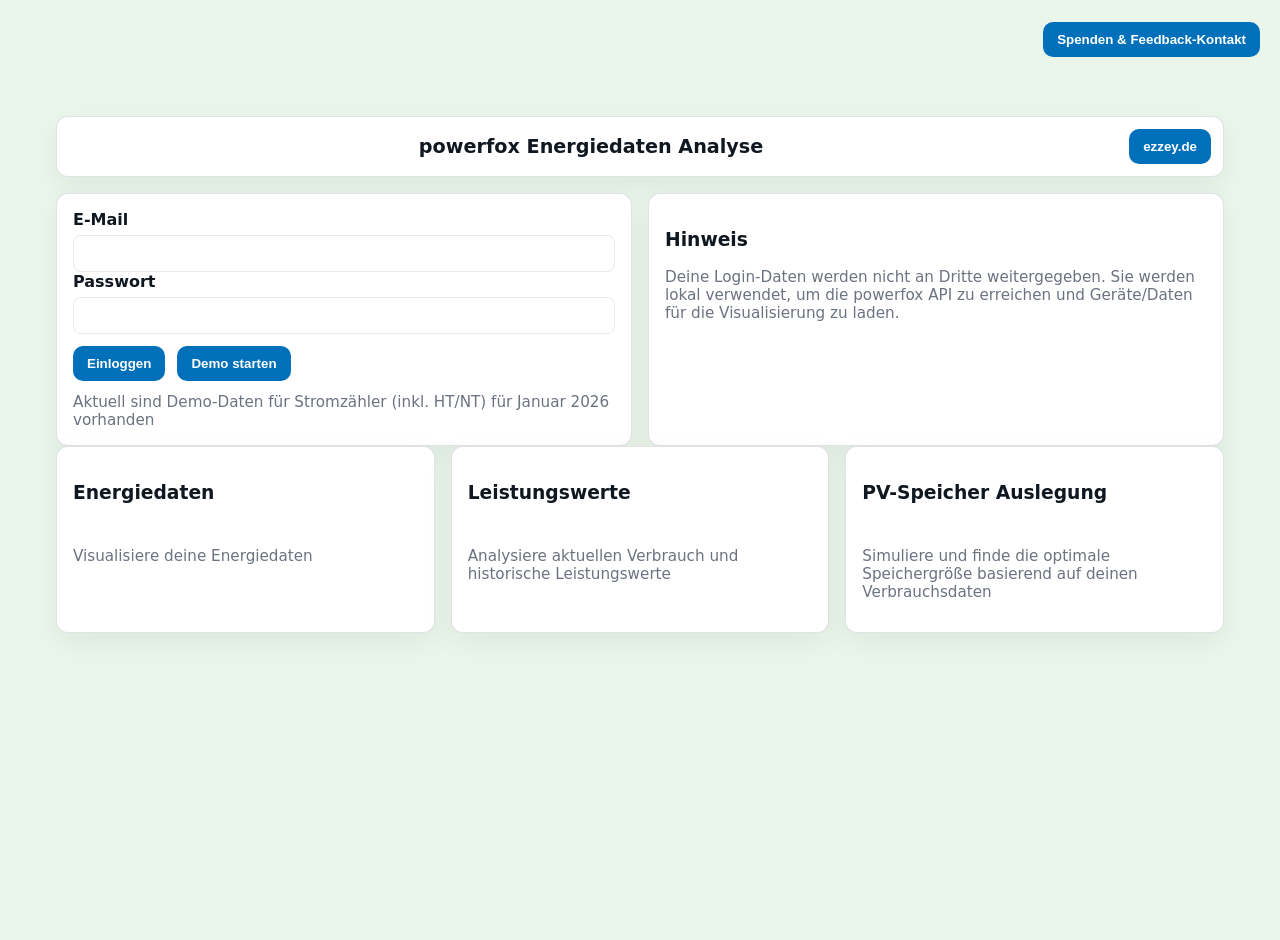
==== commit f29ede65: "feat: implement PV-Speicher Auslegung page with storage simulation and recommendation - Load 365 day" ====
--- a/public/powerfox/index.html
+++ b/public/powerfox/index.html
@@ -72,6 +72,11 @@
           <h3>Leistungswerte</h3>
           <p class="kv">Analysiere aktuellen Verbrauch und historische Leistungswerte</p>
         </a>
+
+        <a href="speicher_auslegung.html" class="card" id="speicherKachel" role="button" tabindex="0" aria-pressed="false">
+          <h3>PV-Speicher Auslegung</h3>
+          <p class="kv">Simuliere und finde die optimale Speichergröße basierend auf deinen Verbrauchsdaten</p>
+        </a>
       </section>
     </main>
 
@@ -93,6 +98,7 @@
     const logoutBtn = document.getElementById('logoutBtn');
     const energiedatenKachel = document.getElementById('energiedatenKachel');
     const leistungswertKachel = document.getElementById('leistungswertKachel');
+    const speicherKachel = document.getElementById('speicherKachel');
     const hintCard = document.getElementById('hintCard');
     const demoBtn = document.getElementById('demoBtn');
 
@@ -196,8 +202,9 @@
     // Kachel navigation (click and keyboard activation)
     energiedatenKachel.addEventListener('click', ()=> location.href = 'powerfox_energie.html');
     leistungswertKachel.addEventListener('click', ()=> location.href = 'powerfox_leistung.html');
-
-    [energiedatenKachel, leistungswertKachel].forEach(el=>{
+    speicherKachel.addEventListener('click', ()=> location.href = 'speicher_auslegung.html');
+
+    [energiedatenKachel, leistungswertKachel, speicherKachel].forEach(el=>{
       el.addEventListener('keydown', (e)=>{
         if(e.key === 'Enter' || e.key === ' '){
           e.preventDefault();
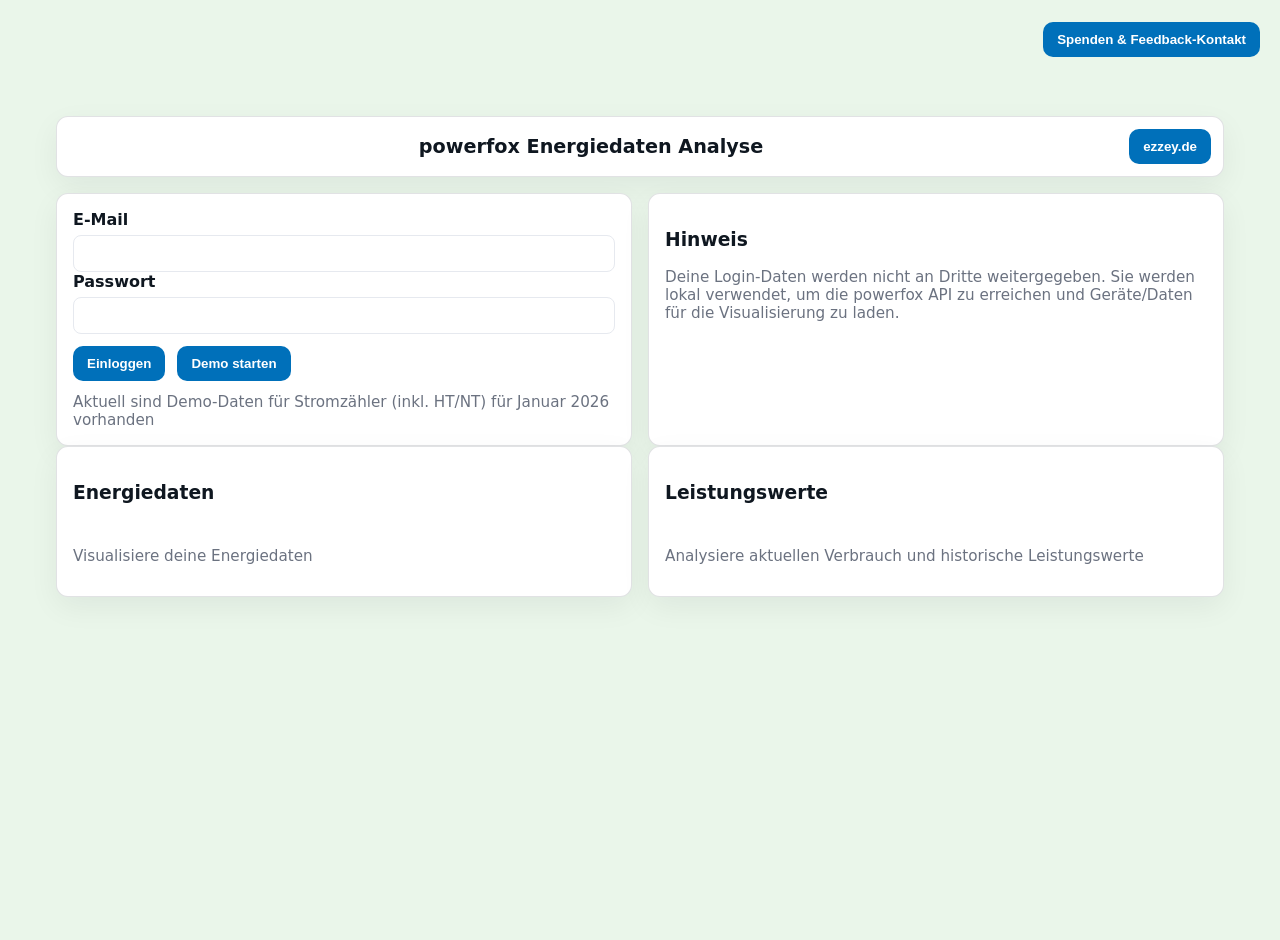
==== commit cb26a248: "neuer paypal button" ====
--- a/public/powerfox/index.html
+++ b/public/powerfox/index.html
@@ -72,19 +72,13 @@
           <h3>Leistungswerte</h3>
           <p class="kv">Analysiere aktuellen Verbrauch und historische Leistungswerte</p>
         </a>
-
-        <a href="speicher_auslegung.html" class="card" id="speicherKachel" role="button" tabindex="0" aria-pressed="false">
-          <h3>PV-Speicher Auslegung</h3>
-          <p class="kv">Simuliere und finde die optimale Speichergröße basierend auf deinen Verbrauchsdaten</p>
-        </a>
       </section>
     </main>
 
     <!--paypal donate kept as global CTA (styled by CSS) -->
     <div class="paypal-donate" aria-hidden="false">
       <form action="https://www.paypal.com/donate" method="post" target="_blank" style="display:inline-block;padding:8px;">
-        <input type="hidden" name="business" value="fedzzito@gmail.com">
-        <input type="hidden" name="currency_code" value="EUR">
+        <input type="hidden" name="hosted_button_id" value="UT34AETD6SEHN">
         <button type="submit" class="donate-btn btn">Spenden &amp; Feedback-Kontakt</button>
       </form>
     </div>
@@ -98,7 +92,6 @@
     const logoutBtn = document.getElementById('logoutBtn');
     const energiedatenKachel = document.getElementById('energiedatenKachel');
     const leistungswertKachel = document.getElementById('leistungswertKachel');
-    const speicherKachel = document.getElementById('speicherKachel');
     const hintCard = document.getElementById('hintCard');
     const demoBtn = document.getElementById('demoBtn');
 
@@ -202,9 +195,8 @@
     // Kachel navigation (click and keyboard activation)
     energiedatenKachel.addEventListener('click', ()=> location.href = 'powerfox_energie.html');
     leistungswertKachel.addEventListener('click', ()=> location.href = 'powerfox_leistung.html');
-    speicherKachel.addEventListener('click', ()=> location.href = 'speicher_auslegung.html');
-
-    [energiedatenKachel, leistungswertKachel, speicherKachel].forEach(el=>{
+
+    [energiedatenKachel, leistungswertKachel].forEach(el=>{
       el.addEventListener('keydown', (e)=>{
         if(e.key === 'Enter' || e.key === ' '){
           e.preventDefault();
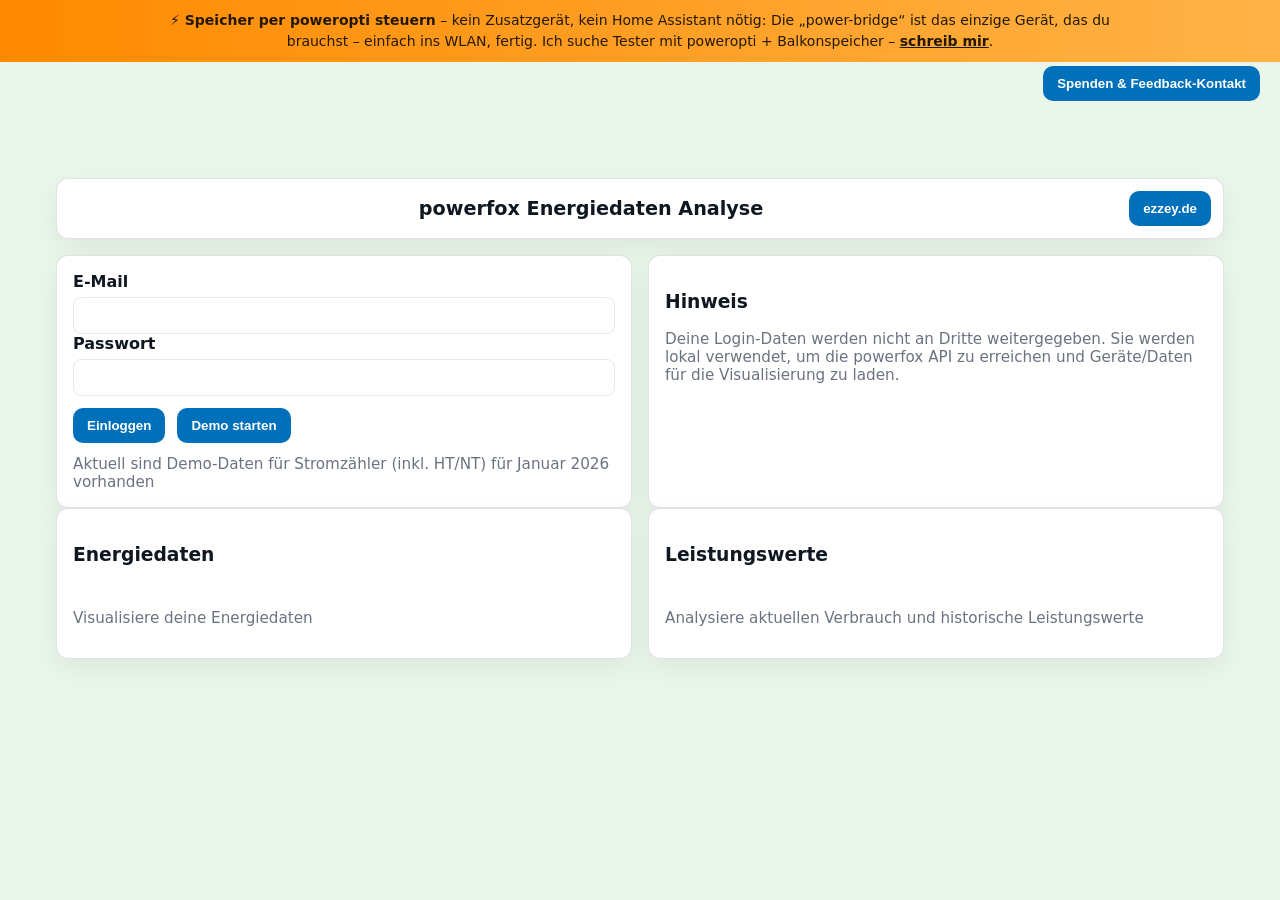
==== commit 8578fabb: "neuer paypal button" ====
--- a/public/powerfox/index.html
+++ b/public/powerfox/index.html
@@ -8,7 +8,11 @@
   <!-- zentrale, einheitliche Styles -->
   <link rel="stylesheet" href="css/style.css">
 </head>
-<body>
+<body class="has-test-banner">
+  <div class="test-banner" role="note" aria-label="Tester gesucht">
+    <p><strong>&#9889; Speicher per poweropti steuern</strong> &ndash; kein Zusatzger&auml;t, kein Home Assistant n&ouml;tig: Die &bdquo;power-bridge&ldquo; ist das einzige Ger&auml;t, das du brauchst &ndash; einfach ins WLAN, fertig. Ich suche Tester mit poweropti + Balkonspeicher &ndash; <a href="mailto:fedzzito@gmail.com">schreib mir</a>.</p>
+  </div>
+
   <div class="app">
 
     <!-- Header -->
--- a/public/powerfox/css/style.css
+++ b/public/powerfox/css/style.css
@@ -251,6 +251,24 @@
 .paypal-donate form{ display:inline-flex; align-items:center; gap:8px; }
 
 /* ---------------------
+   Test-Banner (Tester-Aufruf)
+   --------------------- */
+.test-banner{
+  background: linear-gradient(90deg,#ff8a00,#ffb347);
+  color:#241900;
+  text-align:center;
+  padding:10px 16px;
+  font-size:14px;
+  line-height:1.5;
+}
+.test-banner p{ margin:0; max-width:960px; margin-inline:auto; }
+.test-banner strong{ font-weight:800; }
+.test-banner a{ color:#241900; font-weight:800; text-decoration:underline; }
+.test-banner a:hover{ text-decoration:none; }
+
+body.has-test-banner .paypal-donate{ top:58px; }
+
+/* ---------------------
    Forms & Controls
    --------------------- */
 label{ font-weight:600; display:block; margin-bottom:6px; }
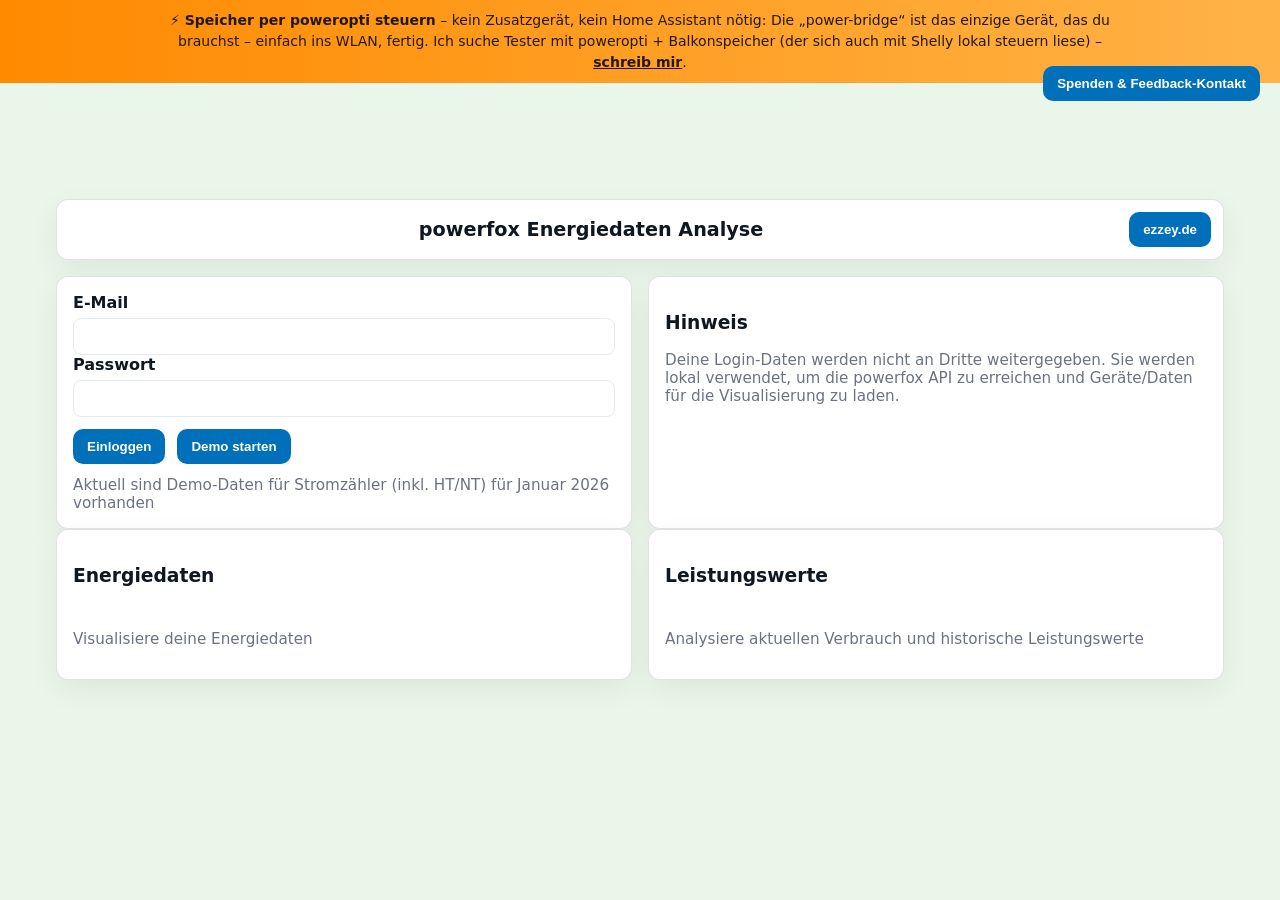
==== commit 842ad762: "Update index.html" ====
--- a/public/powerfox/index.html
+++ b/public/powerfox/index.html
@@ -10,7 +10,7 @@
 </head>
 <body class="has-test-banner">
   <div class="test-banner" role="note" aria-label="Tester gesucht">
-    <p><strong>&#9889; Speicher per poweropti steuern</strong> &ndash; kein Zusatzger&auml;t, kein Home Assistant n&ouml;tig: Die &bdquo;power-bridge&ldquo; ist das einzige Ger&auml;t, das du brauchst &ndash; einfach ins WLAN, fertig. Ich suche Tester mit poweropti + Balkonspeicher &ndash; <a href="mailto:fedzzito@gmail.com">schreib mir</a>.</p>
+    <p><strong>&#9889; Speicher per poweropti steuern</strong> &ndash; kein Zusatzger&auml;t, kein Home Assistant n&ouml;tig: Die &bdquo;power-bridge&ldquo; ist das einzige Ger&auml;t, das du brauchst &ndash; einfach ins WLAN, fertig. Ich suche Tester mit poweropti + Balkonspeicher (der sich auch mit Shelly lokal steuern liese) &ndash; <a href="mailto:fedzzito@gmail.com">schreib mir</a>.</p>
   </div>
 
   <div class="app">
